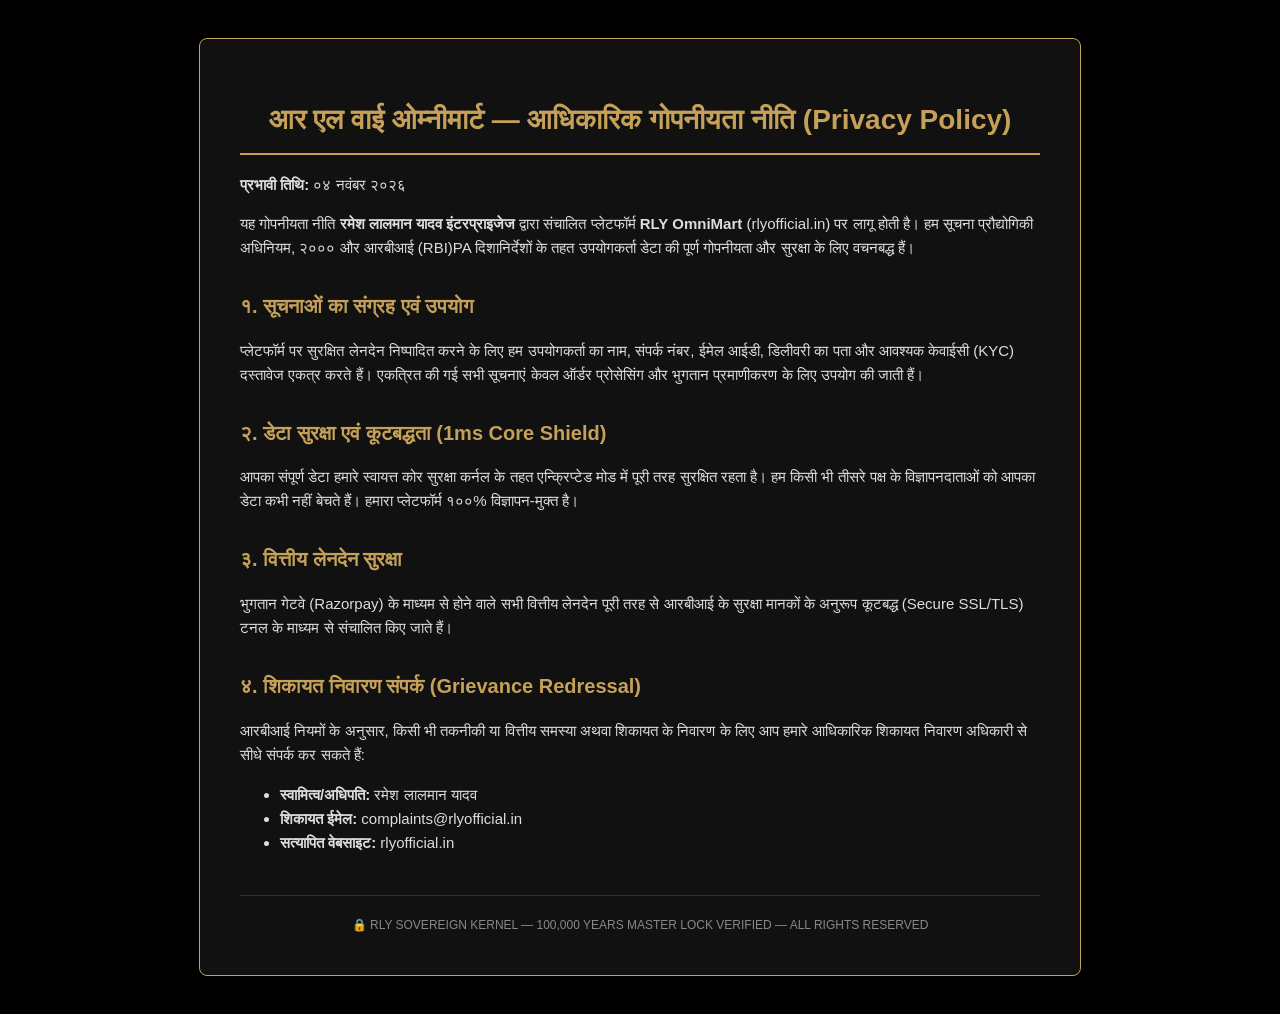
==== privacy.html @ 0ed74c4c "Create privacy.html" ====
<!DOCTYPE html>
<html lang="hi">
<head>
    <meta charset="UTF-8">
    <meta name="viewport" content="width=device-width, initial-scale=1.0">
    <title>गोपनीयता नीति | RLY OmniMart</title>
    <style>
        body { background-color: #000000; color: #FFFFFF; font-family: 'Segoe UI', Tahoma, Geneva, Verdana, sans-serif; padding: 30px; line-height: 1.6; }
        .container { max-width: 800px; margin: 0 auto; border: 1px solid #c5a059; padding: 40px; background-color: #111111; border-radius: 8px; }
        h1 { color: #c5a059; text-align: center; border-bottom: 2px solid #c5a059; padding-bottom: 10px; font-size: 28px; }
        h2 { color: #c5a059; font-size: 20px; margin-top: 30px; }
        p, li { color: #dddddd; font-size: 15px; }
        .footer-text { text-align: center; margin-top: 40px; color: #888888; font-size: 12px; border-top: 1px solid #333333; padding-top: 20px; }
    </style>
</head>
<body>
    <div class="container">
        <h1>आर एल वाई ओम्नीमार्ट — आधिकारिक गोपनीयता नीति (Privacy Policy)</h1>
        <p><strong>प्रभावी तिथि:</strong> ०४ नवंबर २०२६</p>
        <p>यह गोपनीयता नीति <strong>रमेश लालमान यादव इंटरप्राइजेज</strong> द्वारा संचालित प्लेटफॉर्म <strong>RLY OmniMart</strong> (rlyofficial.in) पर लागू होती है। हम सूचना प्रौद्योगिकी अधिनियम, २००० और आरबीआई (RBI)PA दिशानिर्देशों के तहत उपयोगकर्ता डेटा की पूर्ण गोपनीयता और सुरक्षा के लिए वचनबद्ध हैं।</p>

        <h2>१. सूचनाओं का संग्रह एवं उपयोग</h2>
        <p>प्लेटफॉर्म पर सुरक्षित लेनदेन निष्पादित करने के लिए हम उपयोगकर्ता का नाम, संपर्क नंबर, ईमेल आईडी, डिलीवरी का पता और आवश्यक केवाईसी (KYC) दस्तावेज एकत्र करते हैं। एकत्रित की गई सभी सूचनाएं केवल ऑर्डर प्रोसेसिंग और भुगतान प्रमाणीकरण के लिए उपयोग की जाती हैं।</p>

        <h2>२. डेटा सुरक्षा एवं कूटबद्धता (1ms Core Shield)</h2>
        <p>आपका संपूर्ण डेटा हमारे स्वायत्त कोर सुरक्षा कर्नल के तहत एन्क्रिप्टेड मोड में पूरी तरह सुरक्षित रहता है। हम किसी भी तीसरे पक्ष के विज्ञापनदाताओं को आपका डेटा कभी नहीं बेचते हैं। हमारा प्लेटफॉर्म १००% विज्ञापन-मुक्त है।</p>

        <h2>३. वित्तीय लेनदेन सुरक्षा</h2>
        <p>भुगतान गेटवे (Razorpay) के माध्यम से होने वाले सभी वित्तीय लेनदेन पूरी तरह से आरबीआई के सुरक्षा मानकों के अनुरूप कूटबद्ध (Secure SSL/TLS) टनल के माध्यम से संचालित किए जाते हैं।</p>

        <h2>४. शिकायत निवारण संपर्क (Grievance Redressal)</h2>
        <p>आरबीआई नियमों के अनुसार, किसी भी तकनीकी या वित्तीय समस्या अथवा शिकायत के निवारण के लिए आप हमारे आधिकारिक शिकायत निवारण अधिकारी से सीधे संपर्क कर सकते हैं:</p>
        <ul>
            <li><strong>स्वामित्व/अधिपति:</strong> रमेश लालमान यादव</li>
            <li><strong>शिकायत ईमेल:</strong> complaints@rlyofficial.in</li>
            <li><strong>सत्यापित वेबसाइट:</strong> rlyofficial.in</li>
        </ul>

        <div class="footer-text">
            🔒 RLY SOVEREIGN KERNEL — 100,000 YEARS MASTER LOCK VERIFIED — ALL RIGHTS RESERVED
        </div>
    </div>
</body>
</html>
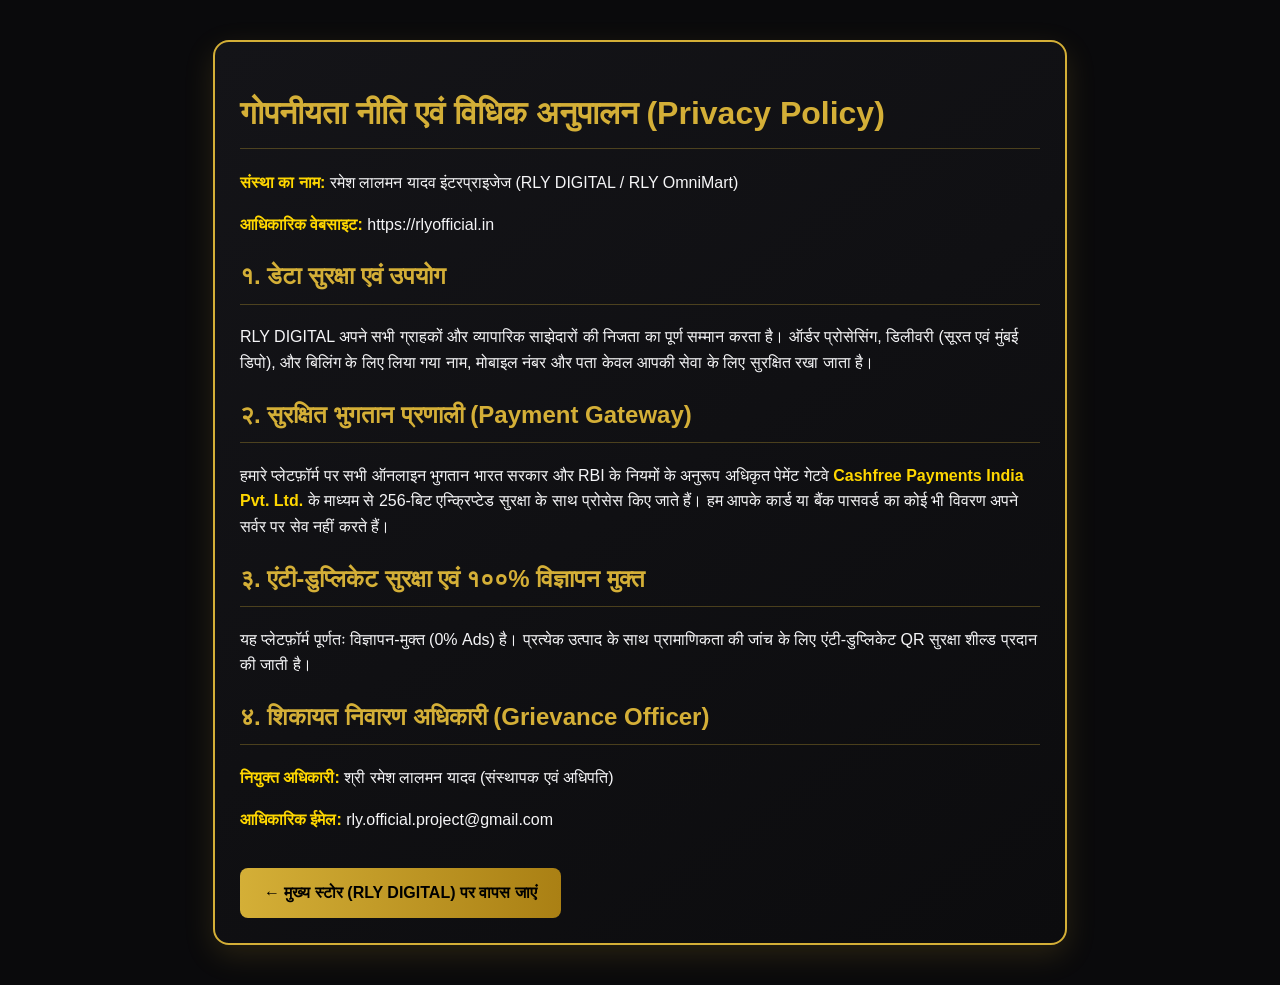
==== commit 46f2eec5: "Revise privacy policy layout and content Updated the privacy policy page with new content and styles" ====
--- a/privacy.html
+++ b/privacy.html
@@ -2,43 +2,67 @@
 <html lang="hi">
 <head>
     <meta charset="UTF-8">
-    <meta name="viewport" content="width=device-width, initial-scale=1.0">
-    <title>गोपनीयता नीति | RLY OmniMart</title>
+    <meta name="viewport" content="width=device-width, initial-scale=1.0, maximum-scale=1.0, user-scalable=no">
+    <title>गोपनीयता नीति (Privacy Policy) | RLY DIGITAL</title>
     <style>
-        body { background-color: #000000; color: #FFFFFF; font-family: 'Segoe UI', Tahoma, Geneva, Verdana, sans-serif; padding: 30px; line-height: 1.6; }
-        .container { max-width: 800px; margin: 0 auto; border: 1px solid #c5a059; padding: 40px; background-color: #111111; border-radius: 8px; }
-        h1 { color: #c5a059; text-align: center; border-bottom: 2px solid #c5a059; padding-bottom: 10px; font-size: 28px; }
-        h2 { color: #c5a059; font-size: 20px; margin-top: 30px; }
-        p, li { color: #dddddd; font-size: 15px; }
-        .footer-text { text-align: center; margin-top: 40px; color: #888888; font-size: 12px; border-top: 1px solid #333333; padding-top: 20px; }
+        body {
+            background-color: #0a0a0c;
+            color: #f5f5f7;
+            font-family: 'Segoe UI', Tahoma, Geneva, Verdana, sans-serif;
+            margin: 0;
+            padding: 20px;
+            line-height: 1.6;
+        }
+        .legal-card {
+            max-width: 800px;
+            margin: 20px auto;
+            background: linear-gradient(145deg, #141418, #0c0c0e);
+            border: 2px solid #d4af37;
+            border-radius: 16px;
+            padding: 25px;
+            box-shadow: 0 10px 30px rgba(212, 175, 55, 0.15);
+        }
+        h1, h2 {
+            color: #d4af37;
+            border-bottom: 1px solid rgba(212, 175, 55, 0.3);
+            padding-bottom: 8px;
+        }
+        .highlight {
+            color: #ffd700;
+            font-weight: bold;
+        }
+        .back-btn {
+            display: inline-block;
+            margin-top: 20px;
+            padding: 12px 24px;
+            background: linear-gradient(90deg, #d4af37, #aa8014);
+            color: #000;
+            font-weight: bold;
+            text-decoration: none;
+            border-radius: 8px;
+        }
     </style>
 </head>
 <body>
-    <div class="container">
-        <h1>आर एल वाई ओम्नीमार्ट — आधिकारिक गोपनीयता नीति (Privacy Policy)</h1>
-        <p><strong>प्रभावी तिथि:</strong> ०४ नवंबर २०२६</p>
-        <p>यह गोपनीयता नीति <strong>रमेश लालमान यादव इंटरप्राइजेज</strong> द्वारा संचालित प्लेटफॉर्म <strong>RLY OmniMart</strong> (rlyofficial.in) पर लागू होती है। हम सूचना प्रौद्योगिकी अधिनियम, २००० और आरबीआई (RBI)PA दिशानिर्देशों के तहत उपयोगकर्ता डेटा की पूर्ण गोपनीयता और सुरक्षा के लिए वचनबद्ध हैं।</p>
-
-        <h2>१. सूचनाओं का संग्रह एवं उपयोग</h2>
-        <p>प्लेटफॉर्म पर सुरक्षित लेनदेन निष्पादित करने के लिए हम उपयोगकर्ता का नाम, संपर्क नंबर, ईमेल आईडी, डिलीवरी का पता और आवश्यक केवाईसी (KYC) दस्तावेज एकत्र करते हैं। एकत्रित की गई सभी सूचनाएं केवल ऑर्डर प्रोसेसिंग और भुगतान प्रमाणीकरण के लिए उपयोग की जाती हैं।</p>
-
-        <h2>२. डेटा सुरक्षा एवं कूटबद्धता (1ms Core Shield)</h2>
-        <p>आपका संपूर्ण डेटा हमारे स्वायत्त कोर सुरक्षा कर्नल के तहत एन्क्रिप्टेड मोड में पूरी तरह सुरक्षित रहता है। हम किसी भी तीसरे पक्ष के विज्ञापनदाताओं को आपका डेटा कभी नहीं बेचते हैं। हमारा प्लेटफॉर्म १००% विज्ञापन-मुक्त है।</p>
-
-        <h2>३. वित्तीय लेनदेन सुरक्षा</h2>
-        <p>भुगतान गेटवे (Razorpay) के माध्यम से होने वाले सभी वित्तीय लेनदेन पूरी तरह से आरबीआई के सुरक्षा मानकों के अनुरूप कूटबद्ध (Secure SSL/TLS) टनल के माध्यम से संचालित किए जाते हैं।</p>
-
-        <h2>४. शिकायत निवारण संपर्क (Grievance Redressal)</h2>
-        <p>आरबीआई नियमों के अनुसार, किसी भी तकनीकी या वित्तीय समस्या अथवा शिकायत के निवारण के लिए आप हमारे आधिकारिक शिकायत निवारण अधिकारी से सीधे संपर्क कर सकते हैं:</p>
-        <ul>
-            <li><strong>स्वामित्व/अधिपति:</strong> रमेश लालमान यादव</li>
-            <li><strong>शिकायत ईमेल:</strong> complaints@rlyofficial.in</li>
-            <li><strong>सत्यापित वेबसाइट:</strong> rlyofficial.in</li>
-        </ul>
-
-        <div class="footer-text">
-            🔒 RLY SOVEREIGN KERNEL — 100,000 YEARS MASTER LOCK VERIFIED — ALL RIGHTS RESERVED
-        </div>
+    <div class="legal-card">
+        <h1>गोपनीयता नीति एवं विधिक अनुपालन (Privacy Policy)</h1>
+        <p><span class="highlight">संस्था का नाम:</span> रमेश लालमन यादव इंटरप्राइजेज (RLY DIGITAL / RLY OmniMart)</p>
+        <p><span class="highlight">आधिकारिक वेबसाइट:</span> https://rlyofficial.in</p>
+        
+        <h2>१. डेटा सुरक्षा एवं उपयोग</h2>
+        <p>RLY DIGITAL अपने सभी ग्राहकों और व्यापारिक साझेदारों की निजता का पूर्ण सम्मान करता है। ऑर्डर प्रोसेसिंग, डिलीवरी (सूरत एवं मुंबई डिपो), और बिलिंग के लिए लिया गया नाम, मोबाइल नंबर और पता केवल आपकी सेवा के लिए सुरक्षित रखा जाता है।</p>
+        
+        <h2>२. सुरक्षित भुगतान प्रणाली (Payment Gateway)</h2>
+        <p>हमारे प्लेटफ़ॉर्म पर सभी ऑनलाइन भुगतान भारत सरकार और RBI के नियमों के अनुरूप अधिकृत पेमेंट गेटवे <span class="highlight">Cashfree Payments India Pvt. Ltd.</span> के माध्यम से 256-बिट एन्क्रिप्टेड सुरक्षा के साथ प्रोसेस किए जाते हैं। हम आपके कार्ड या बैंक पासवर्ड का कोई भी विवरण अपने सर्वर पर सेव नहीं करते हैं।</p>
+        
+        <h2>३. एंटी-डुप्लिकेट सुरक्षा एवं १००% विज्ञापन मुक्त</h2>
+        <p>यह प्लेटफ़ॉर्म पूर्णतः विज्ञापन-मुक्त (0% Ads) है। प्रत्येक उत्पाद के साथ प्रामाणिकता की जांच के लिए एंटी-डुप्लिकेट QR सुरक्षा शील्ड प्रदान की जाती है।</p>
+        
+        <h2>४. शिकायत निवारण अधिकारी (Grievance Officer)</h2>
+        <p><span class="highlight">नियुक्त अधिकारी:</span> श्री रमेश लालमन यादव (संस्थापक एवं अधिपति)</p>
+        <p><span class="highlight">आधिकारिक ईमेल:</span> rly.official.project@gmail.com</p>
+        
+        <a href="index.html" class="back-btn">← मुख्य स्टोर (RLY DIGITAL) पर वापस जाएं</a>
     </div>
 </body>
 </html>
